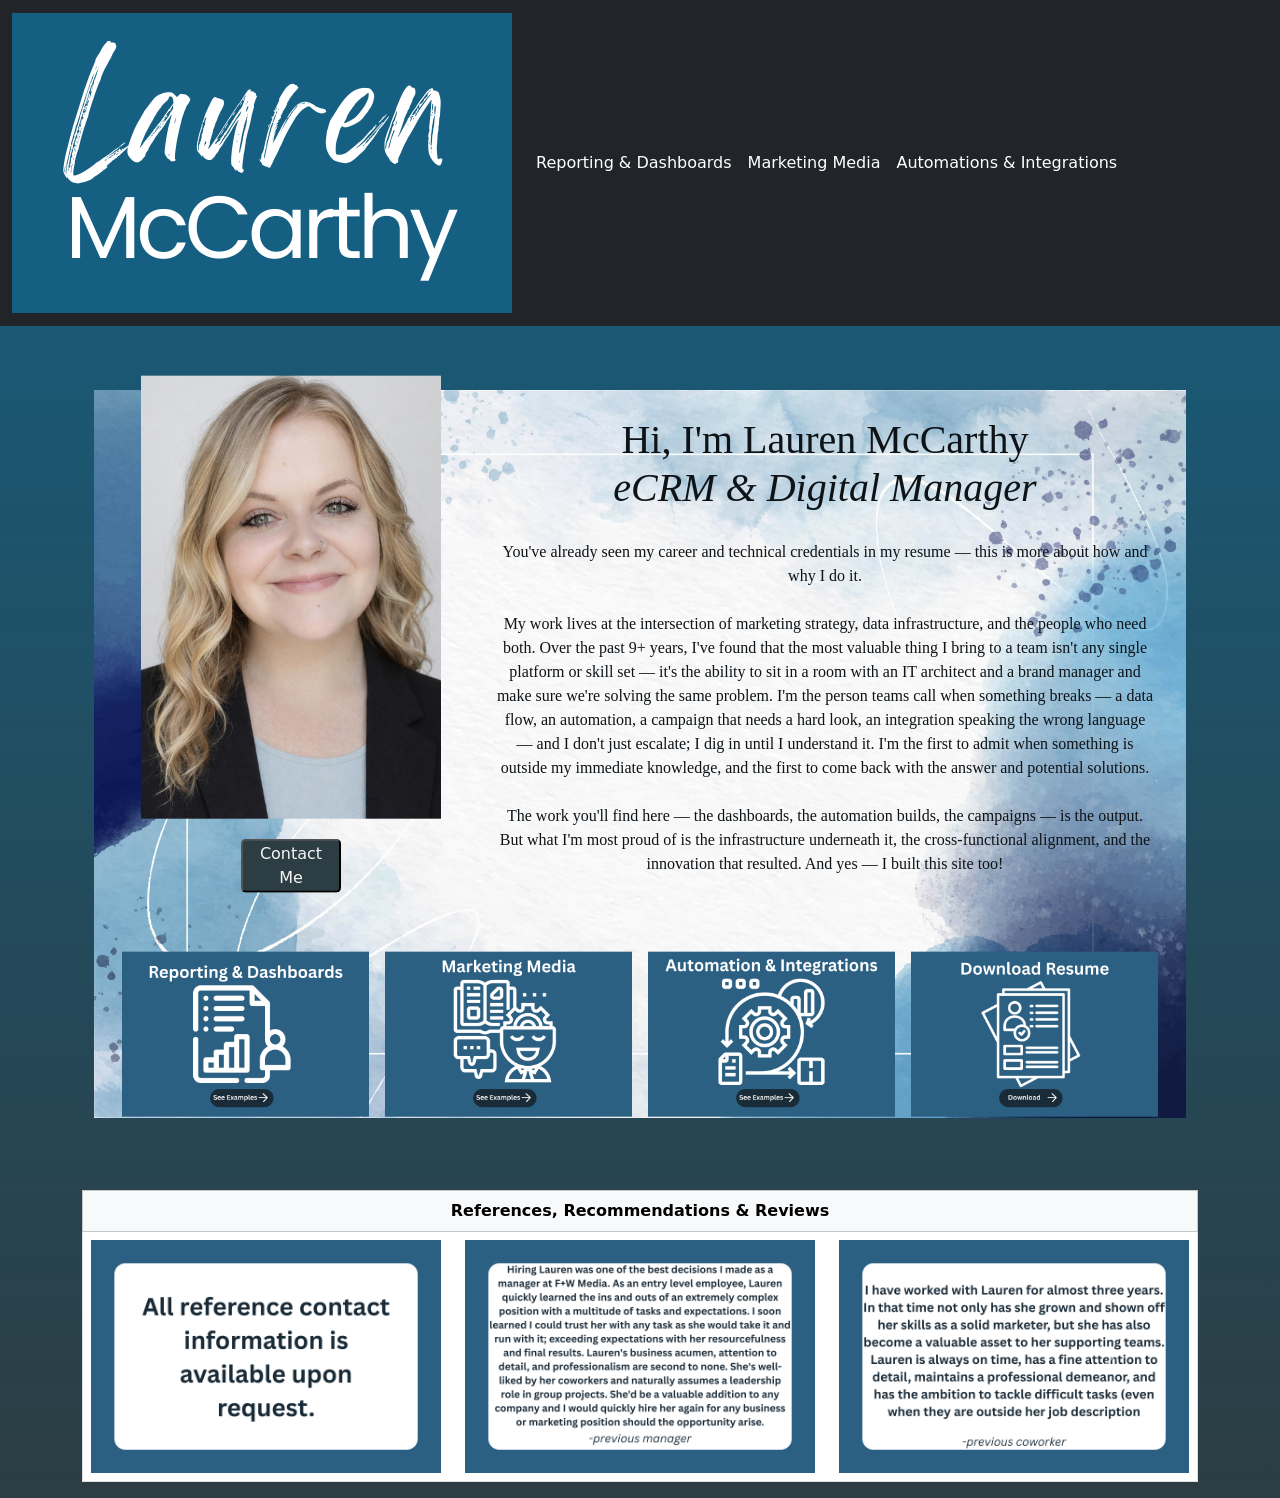
==== index.html @ 7125dc89 "index html" ====
<!DOCTYPE html>
<html lang="en">

<head>
    <meta charset="UTF-8">
    <meta http-equiv="X-UA-Compatible" content="IE=edge">
    <meta name="viewport" content="width=device-width, initial-scale=1.0">
    <title>Homepage</title>
    <!-- Bootstrap CSS (CDN only — remove broken local references) -->
    <link rel="stylesheet" href="https://cdn.jsdelivr.net/npm/bootstrap@5.0.2/dist/css/bootstrap.min.css">
    <!-- Your custom styles -->
    <link rel="stylesheet" href="index.css">
</head>

<body>
  <!-- NavBar Start -->
  <nav class="navbar navbar-expand-lg navbar-dark bg-dark sticky-top">
    <div class="container-fluid">
        <a class="navbar-brand" href="../index.html"><img src="homepage/Lauren.png"></a>
        <button class="navbar-toggler" type="button" data-bs-toggle="collapse" data-bs-target="#navbarSupportedContent" aria-controls="navbarSupportedContent" aria-expanded="false" aria-label="Toggle navigation">
            <span class="navbar-toggler-icon"></span>
        </button>
        <div class="collapse navbar-collapse" id="navbarSupportedContent">
            <ul class="navbar-nav me-auto mb-2 mb-lg-0">
                <li class="nav-item">
                    <a class="nav-link" href="Analytics/analytics.html">Reporting & Dashboards</a>
                </li>
                <li class="nav-item">
                  <a class="nav-link" href="MarketingMedia/Media.html">Marketing Media</a>
              </li>
              <li class="nav-item">
                <a class="nav-link" href="Automations/Automations.html">Automations & Integrations</a>
            </li>
            </ul>
        </div>
    </div>
</nav>
    <!-- NavBar End -->
    <!-- Content Begin -->
    <main>
        <div class="container py-2">
            <section class="py-2 text-center container">
                <div class="headerimage">
                    <div class="row py-lg-5">
                      <!-- Background image: hidden on mobile via .header-bg-img class -->
                      <img class="header-bg-img" src="homepage/headerimage2.png">
                        <div class="centered">
                            <!-- 1) Headshot + Contact button -->
                            <div class="leftcontent">
                              <img class="image-headshot" src="homepage/headshot1.png">
                              <button class="contactbutton"><a href="mailto:laurenmccarthy725@gmail.com?subject=Hello, Lauren!">Contact Me</a></button>
                            </div>
                            
                            <!-- 2) Text content (stacks below headshot on mobile) -->
                            <div class="mobile-text-block">
                                <h1 class="fw-light">Hi, I'm Lauren McCarthy<br><i>eCRM & Digital Manager</i></h1>
                                <p class="fw-lighter">
                                  You've already seen my career and technical credentials in my resume — this is more about how and why I do it.<br><br>
My work lives at the intersection of marketing strategy, data infrastructure, and the people who need both. Over the past 9+ years, I've found that the most valuable thing I bring to a team isn't any single platform or skill set — it's the ability to sit in a room with an IT architect and a brand manager and make sure we're solving the same problem. I'm the person teams call when something breaks — a data flow, an automation, a campaign that needs a hard look, an integration speaking the wrong language — and I don't just escalate; I dig in until I understand it. I'm the first to admit when something is outside my immediate knowledge, and the first to come back with the answer and potential solutions.<br><br>
The work you'll find here — the dashboards, the automation builds, the campaigns — is the output. But what I'm most proud of is the infrastructure underneath it, the cross-functional alignment, and the innovation that resulted. And yes — I built this site too!<br><br>
                                </p>
                            </div>

                            <!-- 3) Navigation image grid (stacks last on mobile) -->
                            <div class="imagegrid">
                                <a href="Analytics/analytics.html"><img src="homepage/Reporting.png"></a>
                                <a href="MarketingMedia/Media.html"><img src="homepage/Media.png"></a>
                                <a href="Automations/Automations.html"><img src="homepage/Automations.png"></a>
                                <a href="homepage/Lauren_McCarthy_Resume_2026.pdf" download><img src="homepage/Resume.png"></a>
                            </div>
                        </div>
                    </div>
                </div>
              </section>
            </div>
        </div>

<!-- 3-Image Carousel Table Section Start -->
<div class="container my-2">
  <table class="table table-bordered text-center align-middle">
    <thead class="table-light">
      <tr>
        <th>References, Recommendations & Reviews</th>
      </tr>
    </thead>
    <tbody>
      <tr>
        <td>

          <div id="homepageCarousel" class="carousel slide" data-bs-ride="carousel">
            <div class="carousel-inner">

              <!-- Slide 1 -->
              <div class="carousel-item active">
                <div class="row">
                  <div class="col-md-4">
                    <img src="homepage/6.png" class="d-block w-100 carousel-img" alt="Recommendation">
                  </div>
                  <div class="col-md-4">
                    <img src="homepage/10.png" class="d-block w-100 carousel-img" alt="Recommendation">
                  </div>
                  <div class="col-md-4">
                    <img src="homepage/7.png" class="d-block w-100 carousel-img" alt="Recommendation">
                  </div>
                </div>
              </div>

              <!-- Slide 2 -->
              <div class="carousel-item">
                <div class="row">
                  <div class="col-md-4">
                    <img src="homepage/8.png" class="d-block w-100 carousel-img" alt="Recommendation">
                  </div>
                  <div class="col-md-4">
                    <img src="homepage/9.png" class="d-block w-100 carousel-img" alt="Recommendation">
                  </div>
                  <div class="col-md-4">
                    <img src="homepage/5.png" class="d-block w-100 carousel-img" alt="Recommendation">
                  </div>
                </div>
              </div>

            </div>

            <!-- Controls -->
            <button class="carousel-control-prev" type="button" data-bs-target="#homepageCarousel" data-bs-slide="prev">
              <span class="carousel-control-prev-icon"></span>
            </button>
            <button class="carousel-control-next" type="button" data-bs-target="#homepageCarousel" data-bs-slide="next">
              <span class="carousel-control-next-icon"></span>
            </button>

          </div>

        </td>
      </tr>
    </tbody>
  </table>
</div>
<!-- 3-Image Carousel Table Section End -->

    </main>

    <!-- Required JavaScript -->
    <script src="https://cdn.jsdelivr.net/npm/bootstrap@5.0.2/dist/js/bootstrap.bundle.min.js"></script>
    <script src="https://cdn.jsdelivr.net/npm/jquery@3.6.0/dist/jquery.min.js"></script>
</body>
</html>
---- index.css ----
/* Layout */
.headerimage {
  position: relative;
}

.centered {
  position: absolute;
  top: 50%;
  left: 50%;
  transform: translate(-50%, -50%);
  color: #0D1317;
}

.leftcontent {
  float: left;
  width: 350px;
  margin: 0 10px;
}

.rightcontent {
  float: right;
  margin: 0 10px;
}

/* Nav links - white text */
.navbar-nav .nav-link {
  color: white !important;
}

.navbar-nav .nav-link:hover {
  color: #b0bec5 !important;
}

/* Image Grid (homepage nav tiles) */
.imagegrid {
  --num-cols: 4;
  --row-height: auto;
  box-sizing: border-box;
  padding: 16px;
  display: grid;
  grid-template-columns: repeat(var(--num-cols), 1fr);
  grid-auto-rows: var(--row-height);
  gap: 16px;
}

.imagegrid > a > img {
  width: 100%;
  height: 100%;
  object-fit: cover;
}

.imagegrid > a:hover > img {
  background-color: #2c3d43;
}

/* Headshot */
.image-headshot {
  width: 300px;
}

/* Contact Button */
.contactbutton {
  width: 100px;
  text-decoration: none;
  background-color: #2c3d43;
  margin-top: 20px;
  border-radius: 5px;
}

.contactbutton a {
  text-decoration: none;
  color: whitesmoke;
}

/* Typography */
.fw-light {
  font-weight: 300 !important;
  font-family: "Indie Flower", cursive;
  color: #0D1317;
  margin-top: 40px;
  animation-name: textanimation;
  animation-duration: 2s;
  animation-iteration-count: 1;
  animation-timing-function: ease-in-out;
}

@keyframes textanimation {
  from   { transform: translate(0, 0px); }
  45%    { transform: translate(0, 15px); }
  to     { transform: translate(0, 0px); }
}

.fw-lighter {
  font-weight: lighter !important;
  font-family: "Indie Flower", cursive;
  padding: 20px;
}

/* Carousel */
.carousel-img {
  max-height: 280px;
  object-fit: contain;
}

/* Hero */
.hero-image {
  width: 1200px;
  background-position: center;
  background-repeat: no-repeat;
  background-size: cover;
  position: relative;
}

/* Footer */
.footer {
  width: auto;
  color: whitesmoke;
  align-content: center;
}

.footer img {
  width: 150px;
  display: inline;
  padding: 50px;
  margin-left: 10%;
}

/* Page background */
body {
  background-image: linear-gradient(#156082, #2c3d43);
}

/* Text block — fills remaining width next to floated headshot on desktop */
.mobile-text-block {
  overflow: hidden;
}

/* =====================
   MOBILE RESPONSIVE
   ===================== */
@media (max-width: 767px) {

  /* Hide the background header image on mobile */
  .header-bg-img {
    display: none;
  }

  /* Reset overlay to normal document flow */
  .headerimage {
    position: static;
  }

  .centered {
    position: static;
    transform: none;
    top: auto;
    left: auto;
    color: white;
    padding: 24px 16px 8px;
    display: flex;
    flex-direction: column;
    align-items: center;
    text-align: center;
    width: 100%;
  }

  /* Headshot + button: stacks first */
  .leftcontent {
    float: none;
    width: 100%;
    margin: 0 0 16px 0;
    display: flex;
    flex-direction: column;
    align-items: center;
    order: 1;
  }

  .image-headshot {
    width: 160px;
    border-radius: 50%;
  }

  .contactbutton {
    margin-top: 12px;
  }

  /* Text block: stacks second */
  .mobile-text-block {
    order: 2;
    width: 100%;
  }

  /* Image grid: stacks last */
  .imagegrid {
    order: 3;
    --num-cols: 2;
    padding: 8px;
    gap: 10px;
    width: 100%;
  }

  /* White text on teal gradient background */
  .fw-light {
    color: white !important;
    margin-top: 12px;
    font-size: 1.4rem;
  }

  .fw-lighter {
    color: white !important;
    font-size: 0.95rem;
    padding: 10px 4px;
  }

  /* Carousel */
  .carousel-img {
    max-height: 140px;
  }

  .carousel-control-prev-icon,
  .carousel-control-next-icon {
    background-color: rgba(0,0,0,0.35);
    border-radius: 50%;
  }

  /* Tighten page padding */
  .container.py-2 {
    padding-left: 8px !important;
    padding-right: 8px !important;
  }

  section.py-2 {
    padding-top: 0 !important;
    padding-bottom: 0 !important;
  }

}
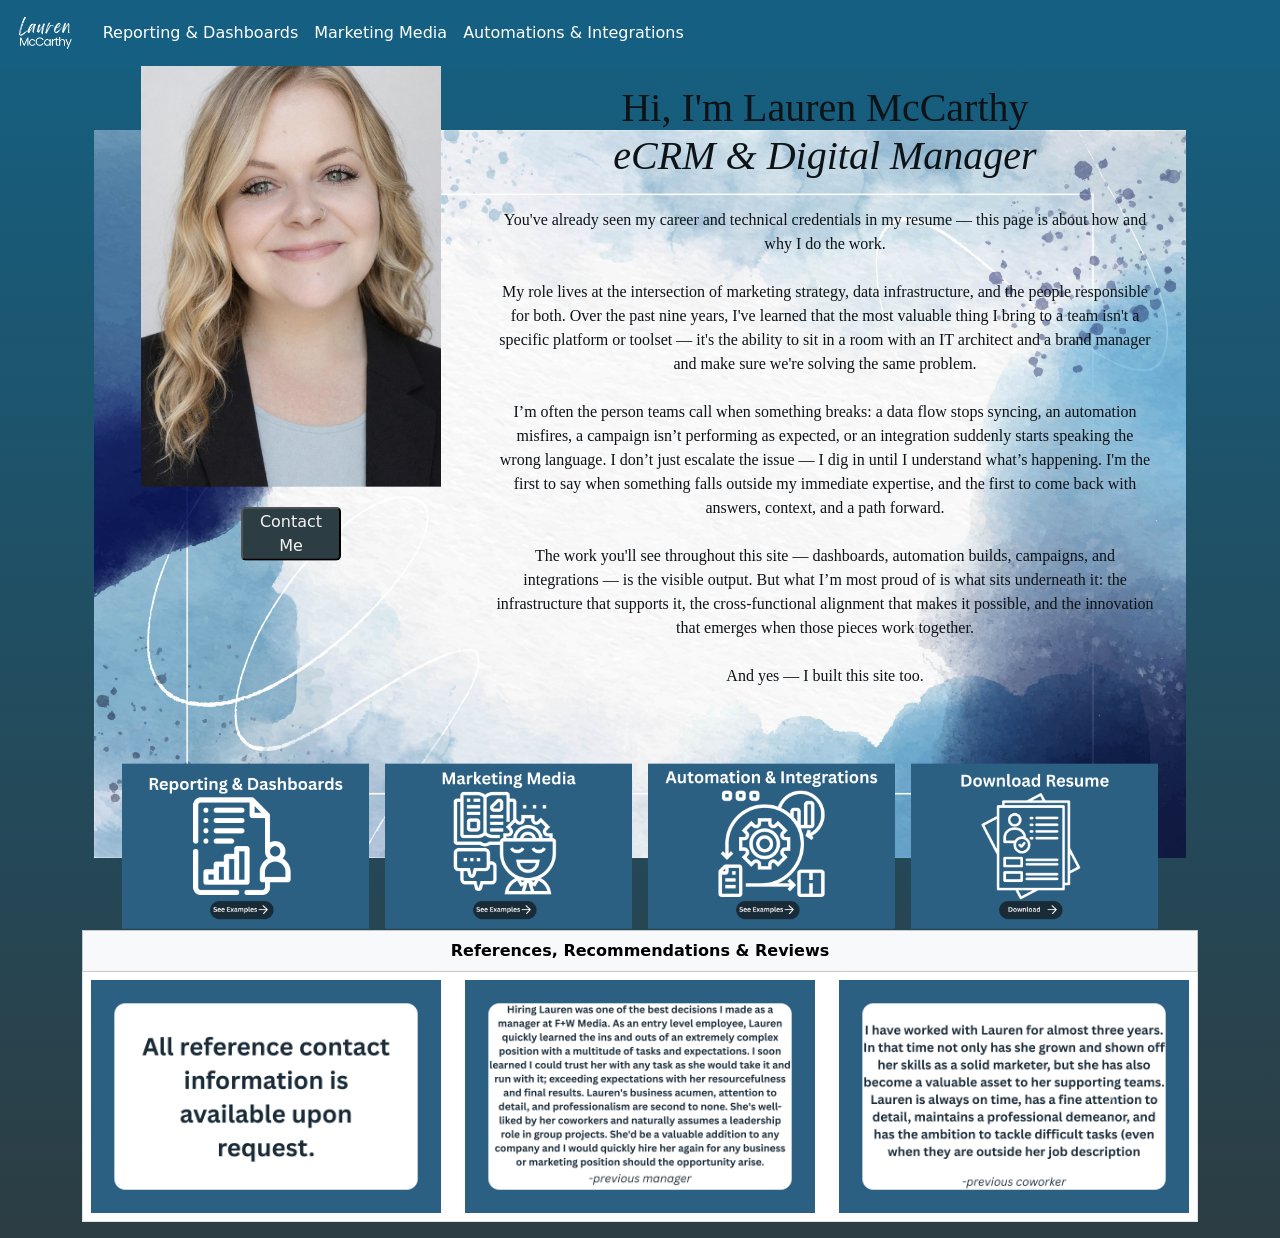
==== commit 1b8810e7: "index 2" ====
--- a/index.html
+++ b/index.html
@@ -14,7 +14,7 @@
 
 <body>
   <!-- NavBar Start -->
-  <nav class="navbar navbar-expand-lg navbar-dark bg-dark sticky-top">
+  <nav class="navbar navbar-expand-lg navbar-dark sticky-top" style="background-color: #156082;">
     <div class="container-fluid">
         <a class="navbar-brand" href="../index.html"><img src="homepage/Lauren.png"></a>
         <button class="navbar-toggler" type="button" data-bs-toggle="collapse" data-bs-target="#navbarSupportedContent" aria-controls="navbarSupportedContent" aria-expanded="false" aria-label="Toggle navigation">
@@ -55,9 +55,15 @@
                             <div class="mobile-text-block">
                                 <h1 class="fw-light">Hi, I'm Lauren McCarthy<br><i>eCRM & Digital Manager</i></h1>
                                 <p class="fw-lighter">
-                                  You've already seen my career and technical credentials in my resume — this is more about how and why I do it.<br><br>
-My work lives at the intersection of marketing strategy, data infrastructure, and the people who need both. Over the past 9+ years, I've found that the most valuable thing I bring to a team isn't any single platform or skill set — it's the ability to sit in a room with an IT architect and a brand manager and make sure we're solving the same problem. I'm the person teams call when something breaks — a data flow, an automation, a campaign that needs a hard look, an integration speaking the wrong language — and I don't just escalate; I dig in until I understand it. I'm the first to admit when something is outside my immediate knowledge, and the first to come back with the answer and potential solutions.<br><br>
-The work you'll find here — the dashboards, the automation builds, the campaigns — is the output. But what I'm most proud of is the infrastructure underneath it, the cross-functional alignment, and the innovation that resulted. And yes — I built this site too!<br><br>
+                                  You've already seen my career and technical credentials in my resume — this page is about how and why I do the work.
+<br><br>
+My role lives at the intersection of marketing strategy, data infrastructure, and the people responsible for both. Over the past nine years, I've learned that the most valuable thing I bring to a team isn't a specific platform or toolset — it's the ability to sit in a room with an IT architect and a brand manager and make sure we're solving the same problem.
+<br><br>
+I’m often the person teams call when something breaks: a data flow stops syncing, an automation misfires, a campaign isn’t performing as expected, or an integration suddenly starts speaking the wrong language. I don’t just escalate the issue — I dig in until I understand what’s happening. I'm the first to say when something falls outside my immediate expertise, and the first to come back with answers, context, and a path forward.
+<br><br>
+The work you'll see throughout this site — dashboards, automation builds, campaigns, and integrations — is the visible output. But what I’m most proud of is what sits underneath it: the infrastructure that supports it, the cross-functional alignment that makes it possible, and the innovation that emerges when those pieces work together.
+<br><br>
+And yes — I built this site too.<br><br>
                                 </p>
                             </div>
 
--- a/index.css
+++ b/index.css
@@ -20,6 +20,12 @@
 .rightcontent {
   float: right;
   margin: 0 10px;
+}
+
+/* Navbar logo */
+.navbar-brand img {
+  height: 40px;
+  width: auto;
 }
 
 /* Nav links - white text */
@@ -234,4 +240,4 @@
     padding-bottom: 0 !important;
   }
 
-}+}
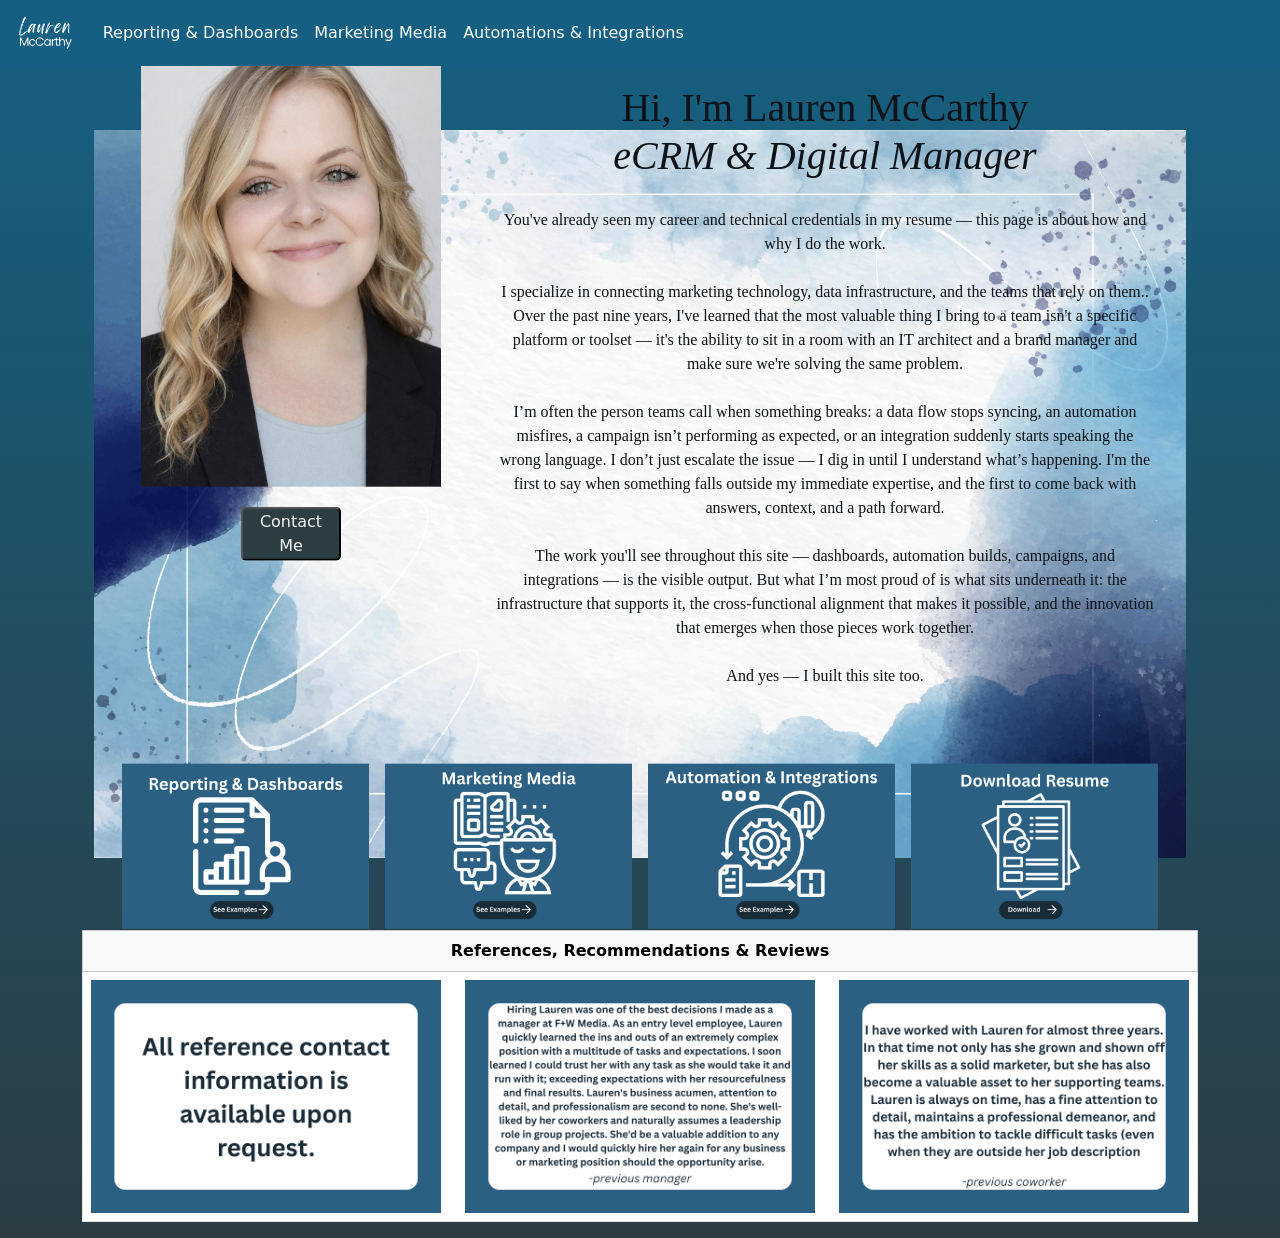
==== commit 5dbe2eea: "commit" ====
--- a/index.html
+++ b/index.html
@@ -57,7 +57,7 @@
                                 <p class="fw-lighter">
                                   You've already seen my career and technical credentials in my resume — this page is about how and why I do the work.
 <br><br>
-My role lives at the intersection of marketing strategy, data infrastructure, and the people responsible for both. Over the past nine years, I've learned that the most valuable thing I bring to a team isn't a specific platform or toolset — it's the ability to sit in a room with an IT architect and a brand manager and make sure we're solving the same problem.
+I specialize in connecting marketing technology, data infrastructure, and the teams that rely on them.. Over the past nine years, I've learned that the most valuable thing I bring to a team isn't a specific platform or toolset — it's the ability to sit in a room with an IT architect and a brand manager and make sure we're solving the same problem.
 <br><br>
 I’m often the person teams call when something breaks: a data flow stops syncing, an automation misfires, a campaign isn’t performing as expected, or an integration suddenly starts speaking the wrong language. I don’t just escalate the issue — I dig in until I understand what’s happening. I'm the first to say when something falls outside my immediate expertise, and the first to come back with answers, context, and a path forward.
 <br><br>
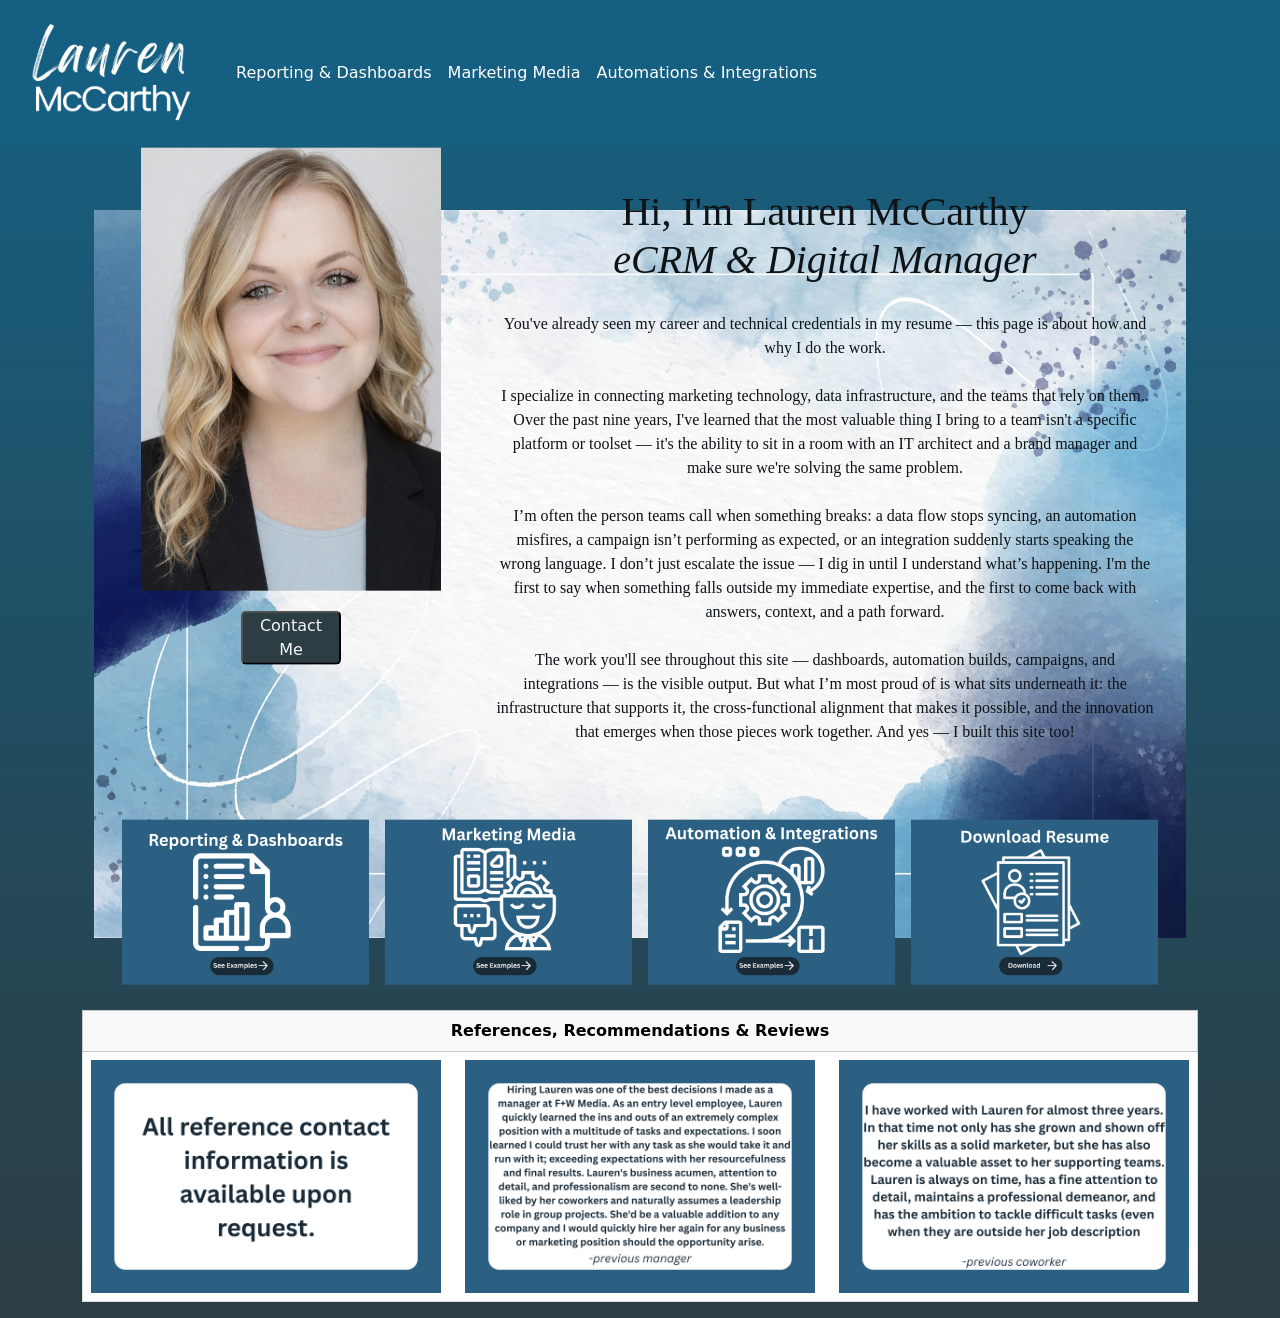
==== commit 578fb789: "commit" ====
--- a/index.html
+++ b/index.html
@@ -61,9 +61,7 @@
 <br><br>
 I’m often the person teams call when something breaks: a data flow stops syncing, an automation misfires, a campaign isn’t performing as expected, or an integration suddenly starts speaking the wrong language. I don’t just escalate the issue — I dig in until I understand what’s happening. I'm the first to say when something falls outside my immediate expertise, and the first to come back with answers, context, and a path forward.
 <br><br>
-The work you'll see throughout this site — dashboards, automation builds, campaigns, and integrations — is the visible output. But what I’m most proud of is what sits underneath it: the infrastructure that supports it, the cross-functional alignment that makes it possible, and the innovation that emerges when those pieces work together.
-<br><br>
-And yes — I built this site too.<br><br>
+The work you'll see throughout this site — dashboards, automation builds, campaigns, and integrations — is the visible output. But what I’m most proud of is what sits underneath it: the infrastructure that supports it, the cross-functional alignment that makes it possible, and the innovation that emerges when those pieces work together. And yes — I built this site too!<br><br>
                                 </p>
                             </div>
 
--- a/index.css
+++ b/index.css
@@ -24,7 +24,7 @@
 
 /* Navbar logo */
 .navbar-brand img {
-  height: 40px;
+  height: 120px;
   width: auto;
 }
 
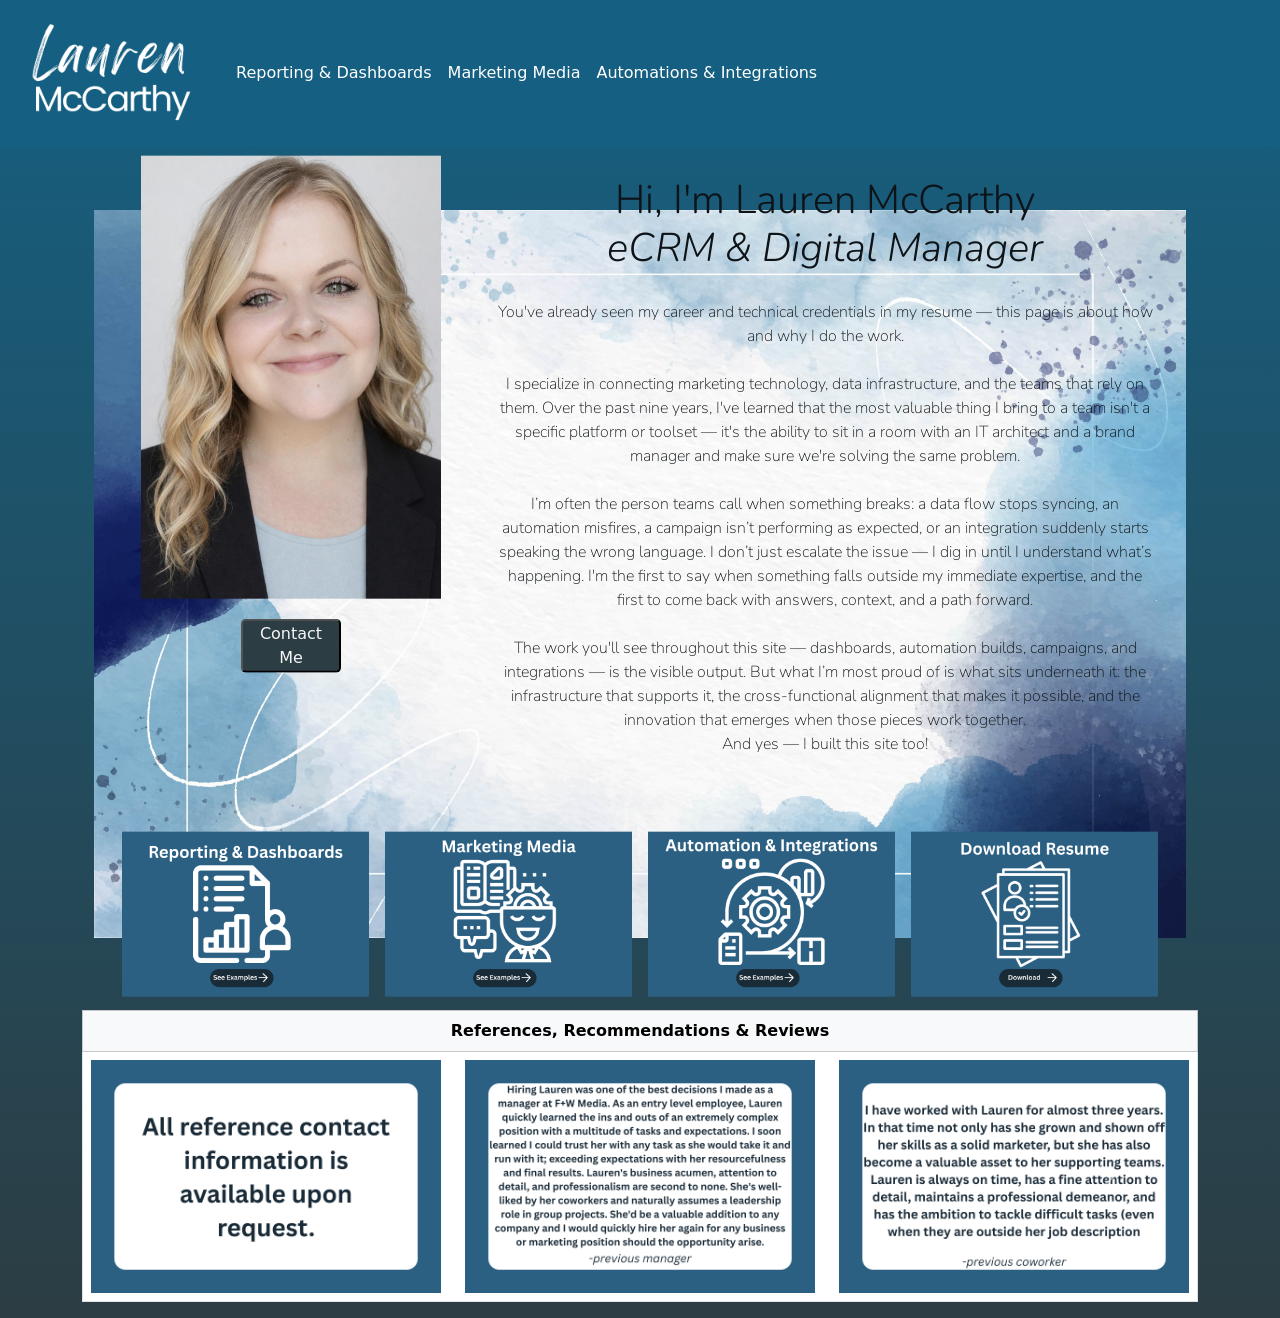
==== commit 104c1acc: "br" ====
--- a/index.html
+++ b/index.html
@@ -57,11 +57,11 @@
                                 <p class="fw-lighter">
                                   You've already seen my career and technical credentials in my resume — this page is about how and why I do the work.
 <br><br>
-I specialize in connecting marketing technology, data infrastructure, and the teams that rely on them.. Over the past nine years, I've learned that the most valuable thing I bring to a team isn't a specific platform or toolset — it's the ability to sit in a room with an IT architect and a brand manager and make sure we're solving the same problem.
+I specialize in connecting marketing technology, data infrastructure, and the teams that rely on them. Over the past nine years, I've learned that the most valuable thing I bring to a team isn't a specific platform or toolset — it's the ability to sit in a room with an IT architect and a brand manager and make sure we're solving the same problem.
 <br><br>
 I’m often the person teams call when something breaks: a data flow stops syncing, an automation misfires, a campaign isn’t performing as expected, or an integration suddenly starts speaking the wrong language. I don’t just escalate the issue — I dig in until I understand what’s happening. I'm the first to say when something falls outside my immediate expertise, and the first to come back with answers, context, and a path forward.
 <br><br>
-The work you'll see throughout this site — dashboards, automation builds, campaigns, and integrations — is the visible output. But what I’m most proud of is what sits underneath it: the infrastructure that supports it, the cross-functional alignment that makes it possible, and the innovation that emerges when those pieces work together. And yes — I built this site too!<br><br>
+The work you'll see throughout this site — dashboards, automation builds, campaigns, and integrations — is the visible output. But what I’m most proud of is what sits underneath it: the infrastructure that supports it, the cross-functional alignment that makes it possible, and the innovation that emerges when those pieces work together. <br>And yes — I built this site too!<br><br>
                                 </p>
                             </div>
 
--- a/index.css
+++ b/index.css
@@ -1,3 +1,5 @@
+@import url('https://fonts.googleapis.com/css2?family=Nunito:ital,wght@0,300;0,400;1,300&display=swap');
+
 /* Layout */
 .headerimage {
   position: relative;
@@ -24,7 +26,7 @@
 
 /* Navbar logo */
 .navbar-brand img {
-  height: 120px;
+  height: 120px !important;
   width: auto;
 }
 
@@ -62,6 +64,7 @@
 /* Headshot */
 .image-headshot {
   width: 300px;
+  margin-top: 20px;
 }
 
 /* Contact Button */
@@ -81,7 +84,7 @@
 /* Typography */
 .fw-light {
   font-weight: 300 !important;
-  font-family: "Indie Flower", cursive;
+  font-family: "Nunito", sans-serif;
   color: #0D1317;
   margin-top: 40px;
   animation-name: textanimation;
@@ -98,7 +101,7 @@
 
 .fw-lighter {
   font-weight: lighter !important;
-  font-family: "Indie Flower", cursive;
+  font-family: "Nunito", sans-serif;
   padding: 20px;
 }
 
@@ -240,4 +243,4 @@
     padding-bottom: 0 !important;
   }
 
-}
+}
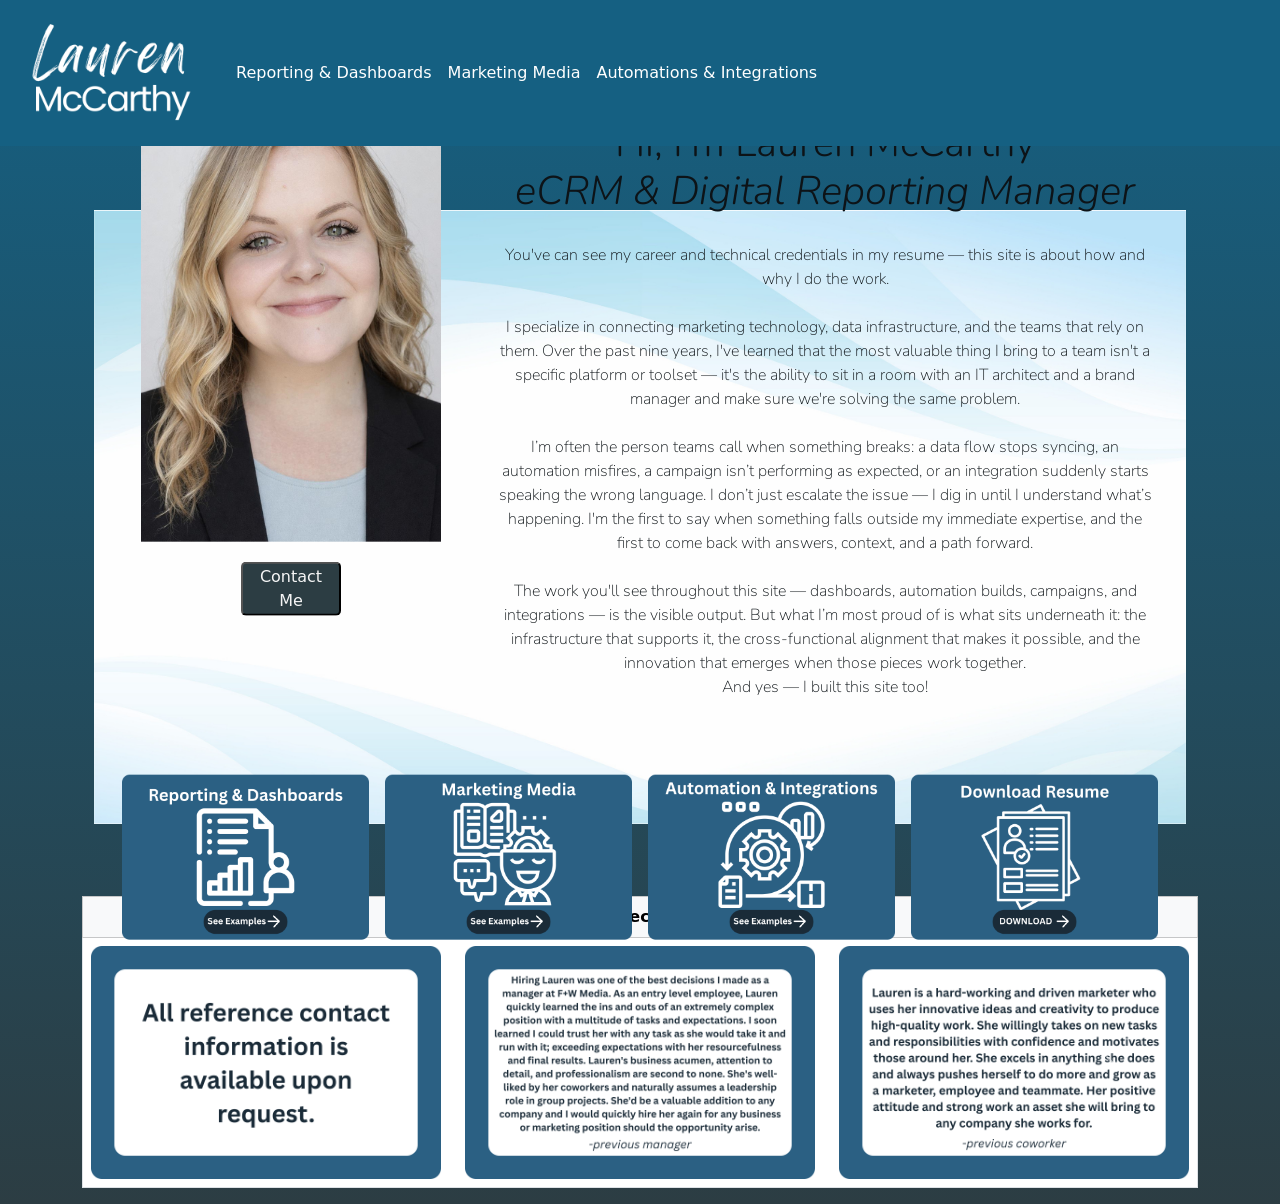
==== commit a37c792e: "index" ====
--- a/index.html
+++ b/index.html
@@ -5,7 +5,7 @@
     <meta charset="UTF-8">
     <meta http-equiv="X-UA-Compatible" content="IE=edge">
     <meta name="viewport" content="width=device-width, initial-scale=1.0">
-    <title>Homepage</title>
+    <title>Lauren McCarthy Homepage</title>
     <!-- Bootstrap CSS (CDN only — remove broken local references) -->
     <link rel="stylesheet" href="https://cdn.jsdelivr.net/npm/bootstrap@5.0.2/dist/css/bootstrap.min.css">
     <!-- Your custom styles -->
@@ -16,7 +16,7 @@
   <!-- NavBar Start -->
   <nav class="navbar navbar-expand-lg navbar-dark sticky-top" style="background-color: #156082;">
     <div class="container-fluid">
-        <a class="navbar-brand" href="../index.html"><img src="homepage/Lauren.png"></a>
+        <a class="navbar-brand" href="index.html"><img src="homepage/Lauren.png"></a>
         <button class="navbar-toggler" type="button" data-bs-toggle="collapse" data-bs-target="#navbarSupportedContent" aria-controls="navbarSupportedContent" aria-expanded="false" aria-label="Toggle navigation">
             <span class="navbar-toggler-icon"></span>
         </button>
@@ -53,9 +53,9 @@
                             
                             <!-- 2) Text content (stacks below headshot on mobile) -->
                             <div class="mobile-text-block">
-                                <h1 class="fw-light">Hi, I'm Lauren McCarthy<br><i>eCRM & Digital Manager</i></h1>
+                                <h1 class="fw-light">Hi, I'm Lauren McCarthy<br><i>eCRM & Digital Reporting Manager</i></h1>
                                 <p class="fw-lighter">
-                                  You've already seen my career and technical credentials in my resume — this page is about how and why I do the work.
+                                  You've can see my career and technical credentials in my resume — this site is about how and why I do the work.
 <br><br>
 I specialize in connecting marketing technology, data infrastructure, and the teams that rely on them. Over the past nine years, I've learned that the most valuable thing I bring to a team isn't a specific platform or toolset — it's the ability to sit in a room with an IT architect and a brand manager and make sure we're solving the same problem.
 <br><br>
@@ -84,7 +84,7 @@
   <table class="table table-bordered text-center align-middle">
     <thead class="table-light">
       <tr>
-        <th>References, Recommendations & Reviews</th>
+        <th>References& Recommendations</th>
       </tr>
     </thead>
     <tbody>
@@ -98,13 +98,13 @@
               <div class="carousel-item active">
                 <div class="row">
                   <div class="col-md-4">
-                    <img src="homepage/6.png" class="d-block w-100 carousel-img" alt="Recommendation">
+                    <img src="homepage/Review1.png" class="d-block w-100 carousel-img" alt="Recommendation">
                   </div>
                   <div class="col-md-4">
-                    <img src="homepage/10.png" class="d-block w-100 carousel-img" alt="Recommendation">
+                    <img src="homepage/Review2.png" class="d-block w-100 carousel-img" alt="Recommendation">
                   </div>
                   <div class="col-md-4">
-                    <img src="homepage/7.png" class="d-block w-100 carousel-img" alt="Recommendation">
+                    <img src="homepage/Review3.png" class="d-block w-100 carousel-img" alt="Recommendation">
                   </div>
                 </div>
               </div>
@@ -113,13 +113,13 @@
               <div class="carousel-item">
                 <div class="row">
                   <div class="col-md-4">
-                    <img src="homepage/8.png" class="d-block w-100 carousel-img" alt="Recommendation">
+                    <img src="homepage/Review4.png" class="d-block w-100 carousel-img" alt="Recommendation">
                   </div>
                   <div class="col-md-4">
-                    <img src="homepage/9.png" class="d-block w-100 carousel-img" alt="Recommendation">
+                    <img src="homepage/Review5.png" class="d-block w-100 carousel-img" alt="Recommendation">
                   </div>
                   <div class="col-md-4">
-                    <img src="homepage/5.png" class="d-block w-100 carousel-img" alt="Recommendation">
+                    <img src="homepage/Review6.png" class="d-block w-100 carousel-img" alt="Recommendation">
                   </div>
                 </div>
               </div>
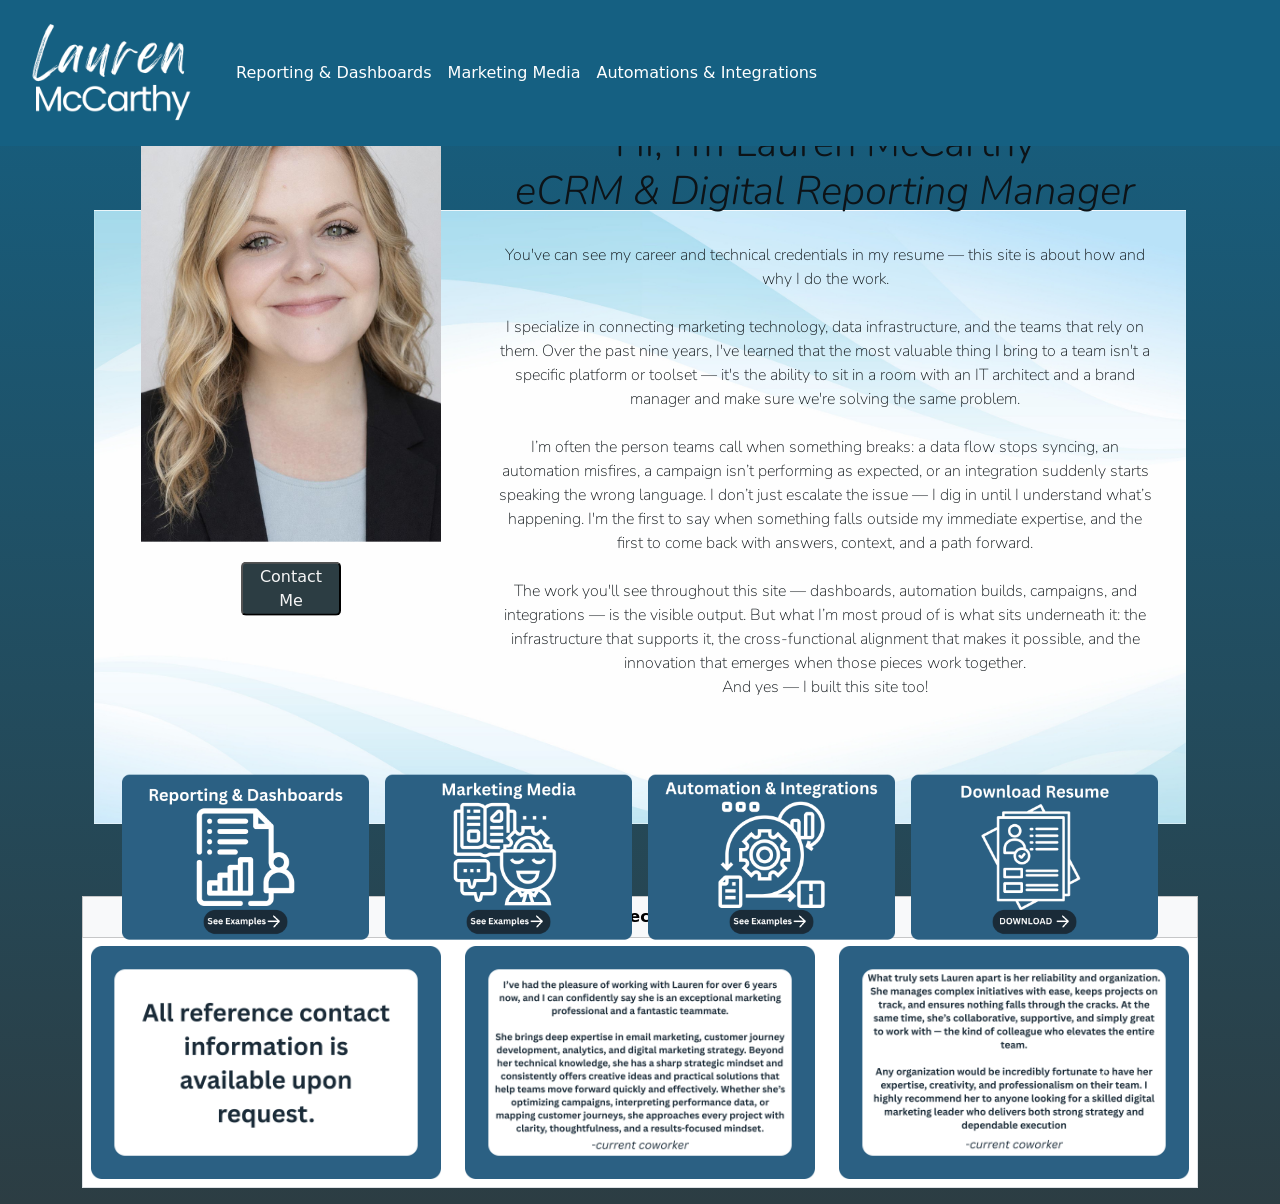
==== commit 52806ffd: "carousel updates" ====
--- a/index.html
+++ b/index.html
@@ -98,28 +98,42 @@
               <div class="carousel-item active">
                 <div class="row">
                   <div class="col-md-4">
-                    <img src="homepage/Review1.png" class="d-block w-100 carousel-img" alt="Recommendation">
+                    <img src="homepage/Review1.png" class="d-block w-100 carousel-img" alt="All reference contact information is available upon request">
                   </div>
                   <div class="col-md-4">
-                    <img src="homepage/Review2.png" class="d-block w-100 carousel-img" alt="Recommendation">
+                    <img src="homepage/Review7.png" class="d-block w-100 carousel-img" alt="She brings deep expertise in email marketing, customer journey development, analytics, and digital marketing strategy. ">
                   </div>
                   <div class="col-md-4">
-                    <img src="homepage/Review3.png" class="d-block w-100 carousel-img" alt="Recommendation">
+                    <img src="homepage/Review8.png" class="d-block w-100 carousel-img" alt="Any organization would be incredibly fortunate to have her expertise, creativity, and professionalism on their team.">
+                  </div>
+                </div>
+              </div>
+              <!-- Slide 2 -->
+              <div class="carousel-item">
+                <div class="row">
+                  <div class="col-md-4">
+                    <img src="homepage/Review9.png" class="d-block w-100 carousel-img" alt="She approaches her work with care, attention to detail, and a strong sense of accountability.">
+                  </div>
+                  <div class="col-md-4">
+                    <img src="homepage/Review2.png" class="d-block w-100 carousel-img" alt="Hiring Lauren was one of the best decisions I made as a manager at F+W Media.">
+                  </div>
+                  <div class="col-md-4">
+                    <img src="homepage/Review3.png" class="d-block w-100 carousel-img" alt="Lauren is a hard-working and driven marketer who uses her innovative ideas and creativity to produce high-quality work.">
                   </div>
                 </div>
               </div>
 
-              <!-- Slide 2 -->
+              <!-- Slide 3 -->
               <div class="carousel-item">
                 <div class="row">
                   <div class="col-md-4">
-                    <img src="homepage/Review4.png" class="d-block w-100 carousel-img" alt="Recommendation">
+                    <img src="homepage/Review4.png" class="d-block w-100 carousel-img" alt="I’ve been working alongside Lauren for close to two years. I’ve watched her excel at the core responsibilities of her job while also taking on other projects that go beyond the scope of her role.">
                   </div>
                   <div class="col-md-4">
-                    <img src="homepage/Review5.png" class="d-block w-100 carousel-img" alt="Recommendation">
+                    <img src="homepage/Review5.png" class="d-block w-100 carousel-img" alt="I have worked with Lauren for almost three years. In that time not only has she grown and shown off her skills as a solid marketer, but she has also become a valuable asset to her supporting teams.">
                   </div>
                   <div class="col-md-4">
-                    <img src="homepage/Review6.png" class="d-block w-100 carousel-img" alt="Recommendation">
+                    <img src="homepage/Review6.png" class="d-block w-100 carousel-img" alt="Lauren is hilarious. 10/10 would recommend">
                   </div>
                 </div>
               </div>
